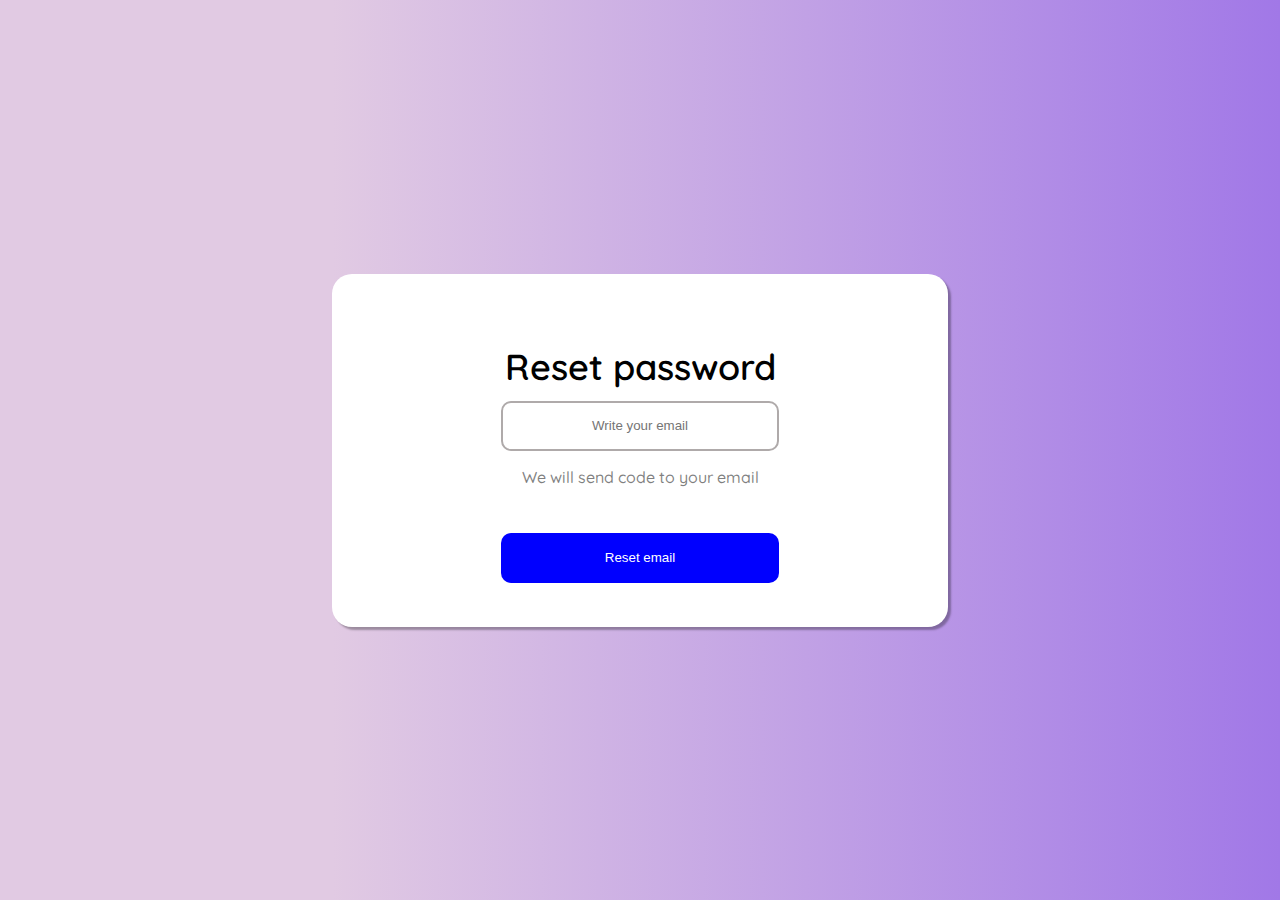
==== resetpassword.html @ 4db900bd "added reset pasword webpage" ====
<!DOCTYPE html>
<html lang="en">

<head>
    <meta charset="UTF-8">
    <meta name="viewport" content="width=device-width, initial-scale=1.0">
    <title>Document</title>
    <link rel="stylesheet" href="reset.css">
    <link rel="preconnect" href="https://fonts.googleapis.com">
    <link rel="preconnect" href="https://fonts.gstatic.com" crossorigin>
    <link href="https://fonts.googleapis.com/css2?family=Quicksand:wght@500&display=swap" rel="stylesheet">
</head>

<body>
    <div class="login_box">
        <h1>Reset password</h1>
        <form class="login_form">
            <input type="text" placeholder="Write your email">
            <p>We will send code to your email</p>
            <button id="login" type="submit">Reset email</button>
        </form>

    </div>
</body>

</html>
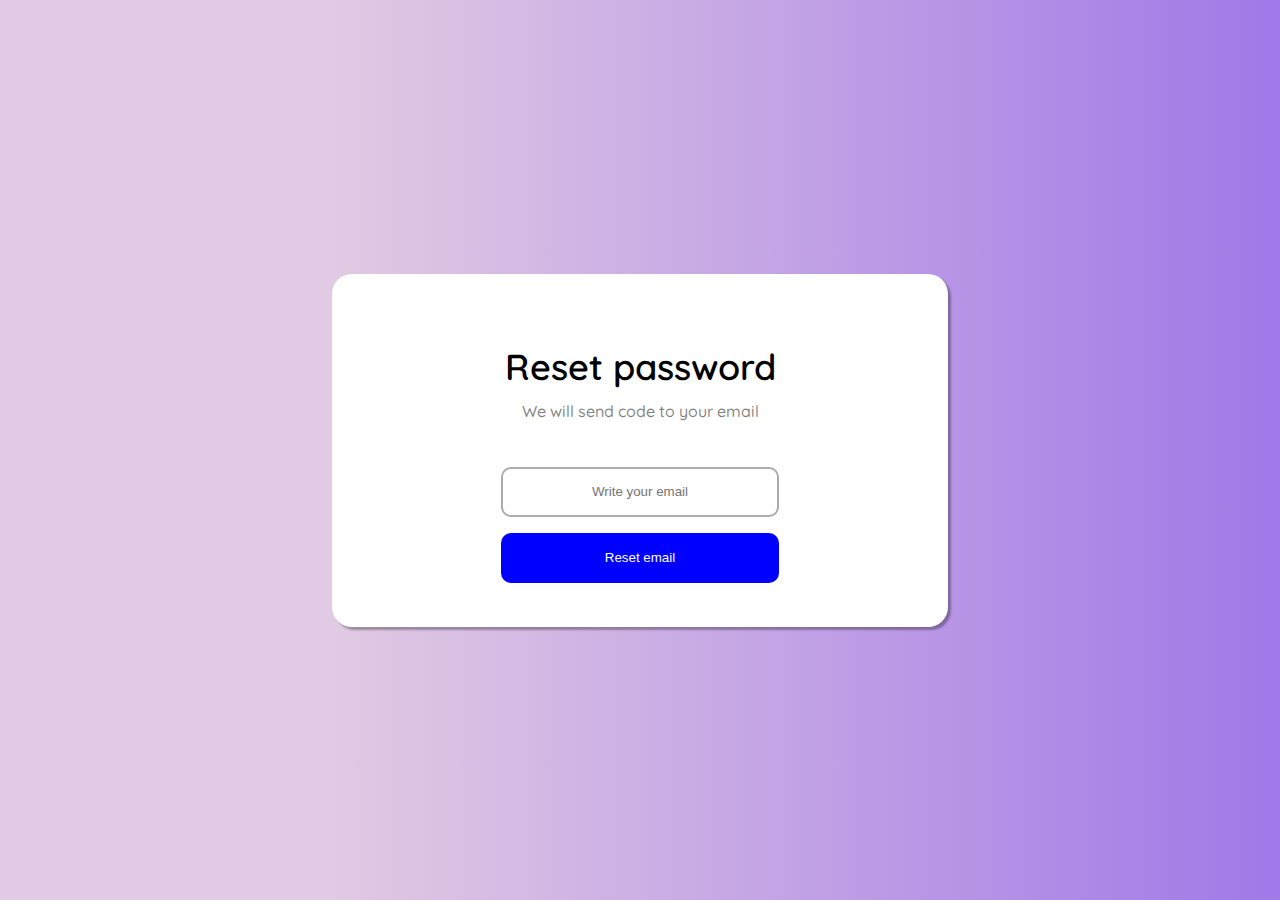
==== commit 7639ed65: "Changed p" ====
--- a/resetpassword.html
+++ b/resetpassword.html
@@ -15,8 +15,8 @@
     <div class="login_box">
         <h1>Reset password</h1>
         <form class="login_form">
+            <p>We will send code to your email</p>
             <input type="text" placeholder="Write your email">
-            <p>We will send code to your email</p>
             <button id="login" type="submit">Reset email</button>
         </form>
 
